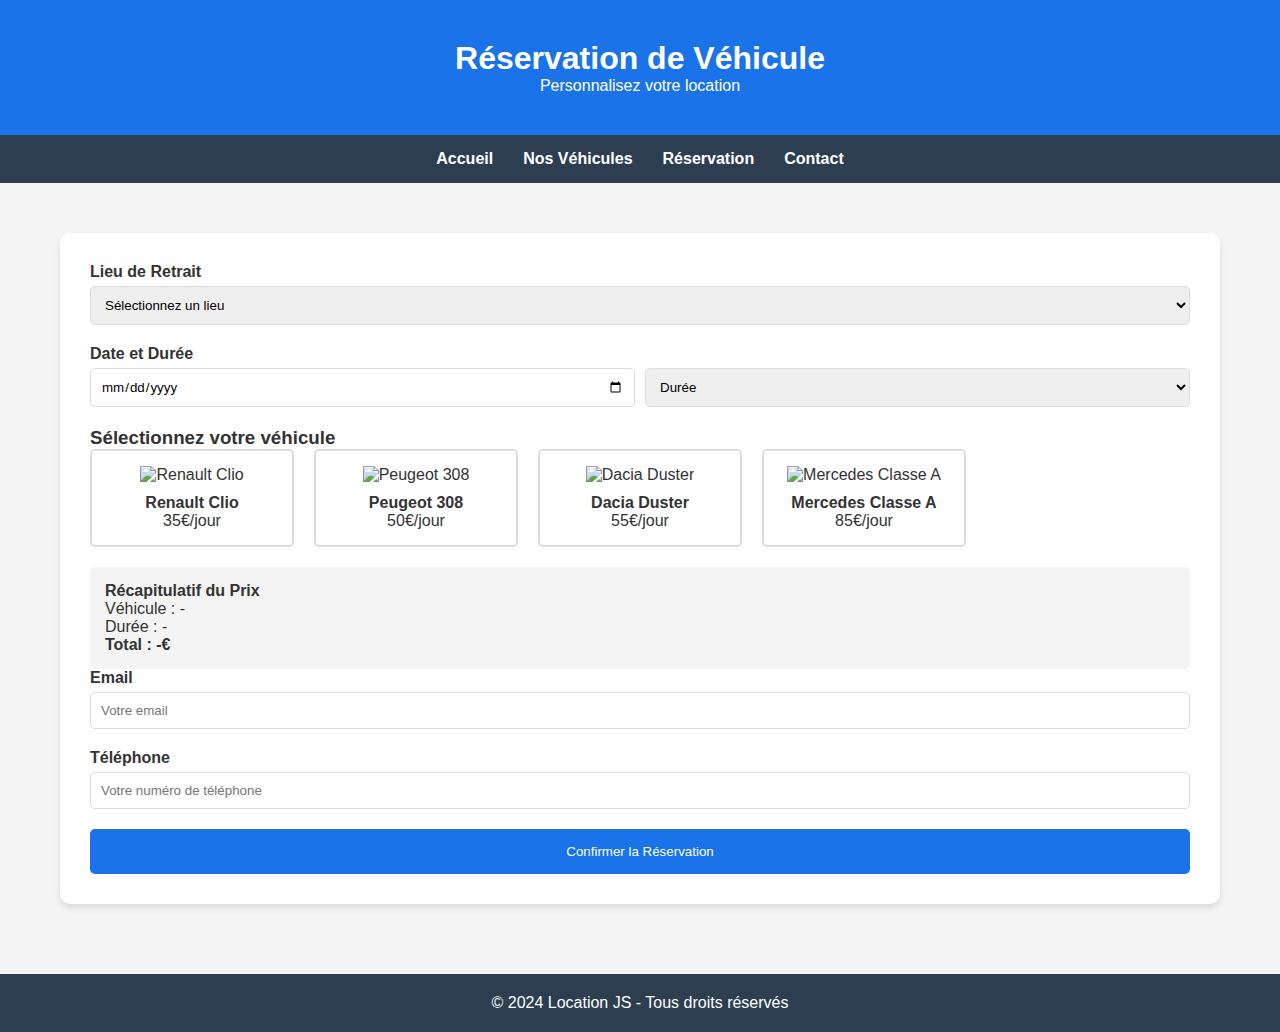
==== reservation.html @ 8a1fd9ed "test" ====
<!DOCTYPE html>
<html lang="fr">
<head>
    <meta charset="UTF-8">
    <meta name="viewport" content="width=device-width, initial-scale=1.0">
    <title>Réservation - Location Évasion</title>
    <link href="https://cdnjs.cloudflare.com/ajax/libs/font-awesome/6.0.0/css/all.min.css" rel="stylesheet">
    <link rel="stylesheet" href="reservation.css">
</head>
<body>
    <header>
        <div class="container">
            <h1>Réservation de Véhicule</h1>
            <p>Personnalisez votre location</p>
        </div>
    </header>

    <nav>
        <ul>
            <li><a href="index.html" id="home-link">Accueil</a></li>
            <li><a href="vehicules.html" id="cars-link">Nos Véhicules</a></li>
            <li><a href="reservation.html" id="reservation-link">Réservation</a></li>
            <li><a href="#" id="contact-link">Contact</a></li>
        </ul>
    </nav>

    <div class="container">
        <div class="reservation-container">
            <form id="reservationForm">
                <div class="form-group">
                    <label for="pickupLocation">Lieu de Retrait</label>
                    <select id="pickupLocation" required>
                        <option value="">Sélectionnez un lieu</option>
                        <option value="paris">Paris</option>
                        <option value="lyon">Lyon</option>
                        <option value="marseille">Marseille</option>
                        <option value="nice">Nice</option>
                    </select>
                </div>

                <div class="form-group">
                    <label>Date et Durée</label>
                    <div style="display: flex; gap: 10px;">
                        <input type="date" id="startDate" required style="flex: 1;">
                        <select id="rentalDuration" required style="flex: 1;">
                            <option value="">Durée</option>
                            <option value="1">1 jour</option>
                            <option value="3">3 jours</option>
                            <option value="7">1 semaine</option>
                            <option value="14">2 semaines</option>
                        </select>
                    </div>
                </div>

                <h3>Sélectionnez votre véhicule</h3>
                <div class="vehicle-selection" id="vehicleSelection">
                    <!-- Les véhicules seront générés dynamiquement -->
                </div>

                <div class="price-summary" id="priceSummary">
                    <h4>Récapitulatif du Prix</h4>
                    <p>Véhicule : <span id="selectedVehiclePrice">-</span></p>
                    <p>Durée : <span id="rentalDurationDisplay">-</span></p>
                    <p><strong>Total : <span id="totalPrice">-</span>€</strong></p>
                </div>

                <div class="form-group">
                    <label for="email">Email</label>
                    <input type="email" id="email" required placeholder="Votre email">
                </div>

                <div class="form-group">
                    <label for="phone">Téléphone</label>
                    <input type="tel" id="phone" required placeholder="Votre numéro de téléphone">
                </div>

                <button type="submit" class="submit-btn">Confirmer la Réservation</button>
            </form>
        </div>
    </div>

    <footer>
        <p>&copy; 2024 Location JS - Tous droits réservés</p>
    </footer>

    <script src="reservation.js"></script>
</body>
</html>
---- reservation.css ----
* {
    margin: 0;
    padding: 0;
    box-sizing: border-box;
    font-family: 'Arial', sans-serif;
}
body {
    background-color: #f4f4f4;
    color: #333;
}
.container {
    max-width: 1200px;
    margin: 0 auto;
    padding: 20px;
}
header {
    background-color: #1a73e8;
    color: white;
    padding: 20px 0;
    text-align: center;
}
nav {
    background-color: #2c3e50;
    padding: 15px 0;
}
nav ul {
    display: flex;
    justify-content: center;
    list-style: none;
}
nav ul li {
    margin: 0 15px;
}
nav ul li a {
    color: white;
    text-decoration: none;
    font-weight: bold;
    transition: color 0.3s ease;
}
nav ul li a:hover {
    color: #3498db;
}
.reservation-container {
    background-color: white;
    border-radius: 10px;
    box-shadow: 0 4px 6px rgba(0,0,0,0.1);
    padding: 30px;
    margin-top: 30px;
}
.form-group {
    margin-bottom: 20px;
}
.form-group label {
    display: block;
    margin-bottom: 5px;
    font-weight: bold;
}
.form-group input,
.form-group select {
    width: 100%;
    padding: 10px;
    border: 1px solid #ddd;
    border-radius: 5px;
}
.vehicle-selection {
    display: grid;
    grid-template-columns: repeat(auto-fill, minmax(200px, 1fr));
    gap: 20px;
    margin-bottom: 20px;
}
.vehicle-card {
    border: 2px solid #ddd;
    border-radius: 5px;
    padding: 15px;
    text-align: center;
    cursor: pointer;
    transition: all 0.3s ease;
}
.vehicle-card.selected {
    border-color: #1a73e8;
    background-color: #f0f6ff;
}
.vehicle-card img {
    max-width: 100%;
    height: 150px;
    object-fit: cover;
    margin-bottom: 10px;
}
.submit-btn {
    display: block;
    width: 100%;
    padding: 15px;
    background-color: #1a73e8;
    color: white;
    border: none;
    border-radius: 5px;
    cursor: pointer;
    transition: background-color 0.3s ease;
}
.submit-btn:hover {
    background-color: #125699;
}
footer {
    background-color: #2c3e50;
    color: white;
    text-align: center;
    padding: 20px 0;
    margin-top: 50px;
}
.price-summary {
    background-color: #f4f4f4;
    padding: 15px;
    border-radius: 5px;
    margin-top: 20px;
}
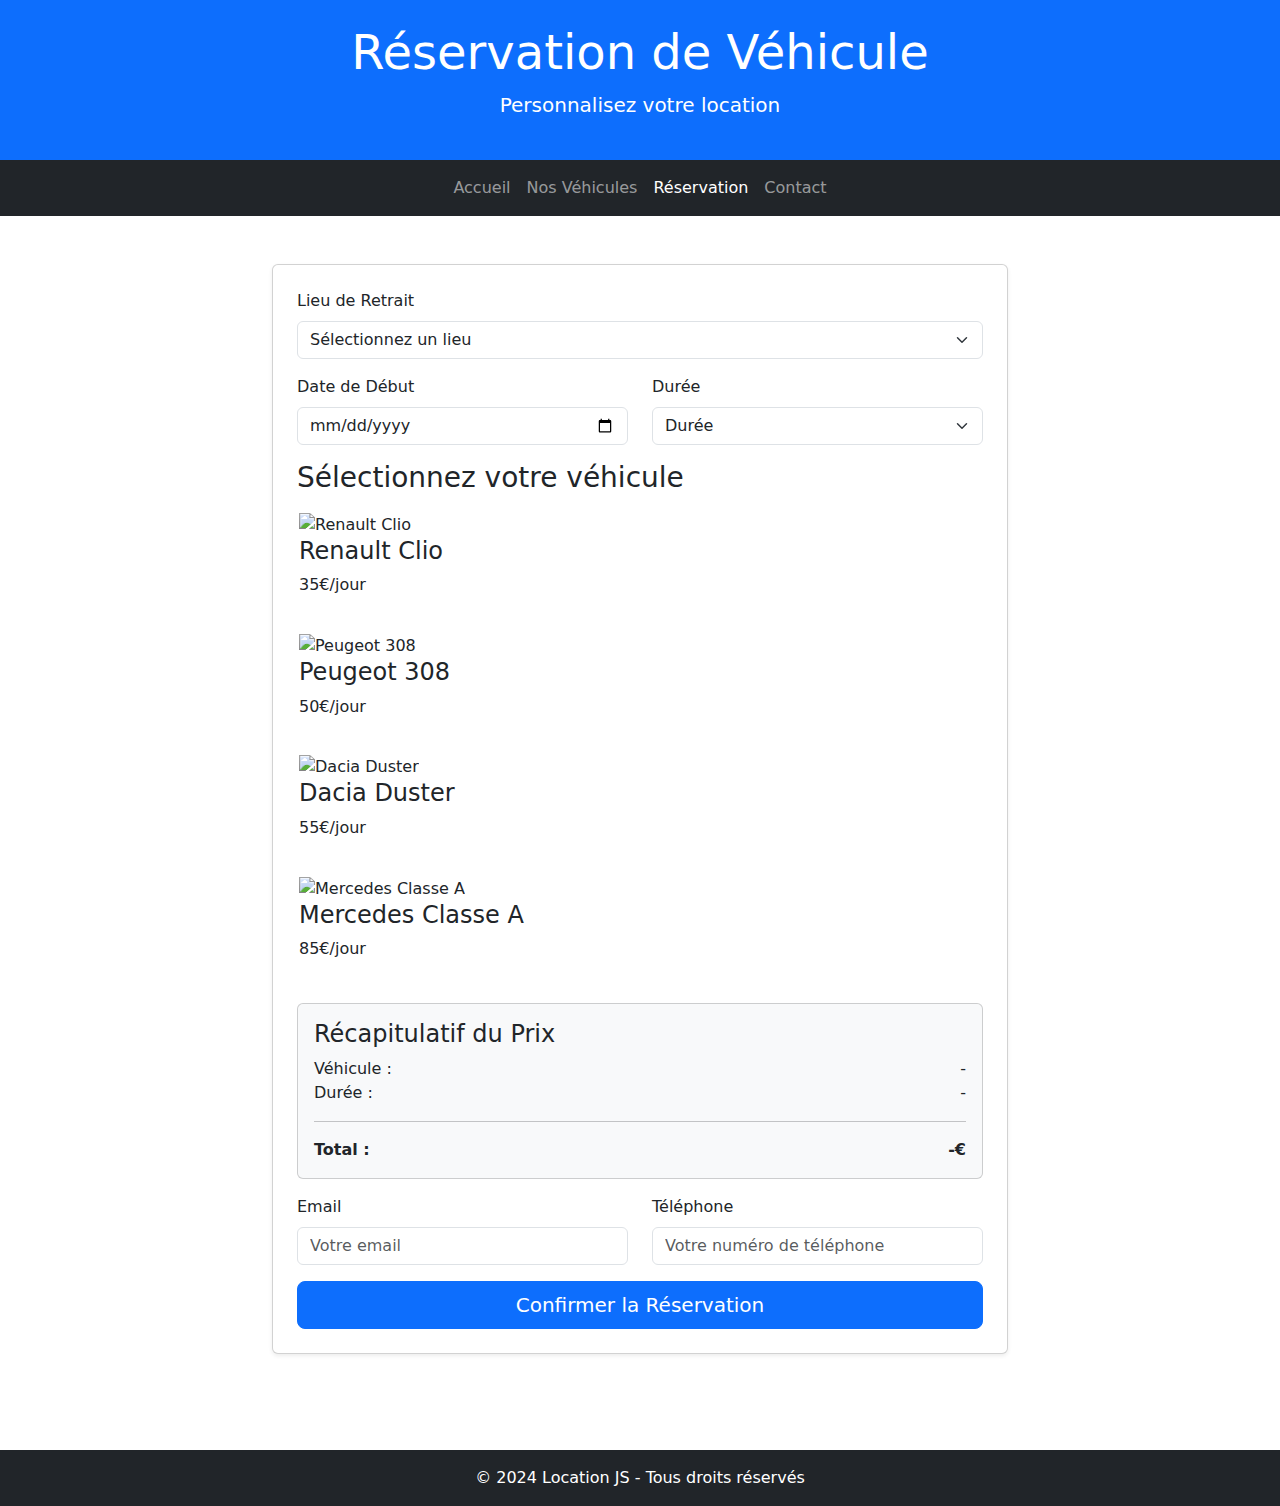
==== commit 12342e13: "test" ====
--- a/reservation.html
+++ b/reservation.html
@@ -4,84 +4,134 @@
     <meta charset="UTF-8">
     <meta name="viewport" content="width=device-width, initial-scale=1.0">
     <title>Réservation - Location Évasion</title>
+    
+    <!-- Bootstrap CSS -->
+    <link href="https://cdn.jsdelivr.net/npm/bootstrap@5.3.0/dist/css/bootstrap.min.css" rel="stylesheet">
+    
+    <!-- Font Awesome -->
     <link href="https://cdnjs.cloudflare.com/ajax/libs/font-awesome/6.0.0/css/all.min.css" rel="stylesheet">
     <link rel="stylesheet" href="reservation.css">
 </head>
 <body>
-    <header>
+    <!-- Header -->
+    <header class="bg-primary text-white text-center py-4">
         <div class="container">
-            <h1>Réservation de Véhicule</h1>
-            <p>Personnalisez votre location</p>
+            <h1 class="display-5">Réservation de Véhicule</h1>
+            <p class="lead">Personnalisez votre location</p>
         </div>
     </header>
 
-    <nav>
-        <ul>
-            <li><a href="index.html" id="home-link">Accueil</a></li>
-            <li><a href="vehicules.html" id="cars-link">Nos Véhicules</a></li>
-            <li><a href="reservation.html" id="reservation-link">Réservation</a></li>
-            <li><a href="#" id="contact-link">Contact</a></li>
-        </ul>
+    <!-- Navigation -->
+    <nav class="navbar navbar-expand-lg navbar-dark bg-dark">
+        <div class="container">
+            <button class="navbar-toggler" type="button" data-bs-toggle="collapse" data-bs-target="#navbarNav">
+                <span class="navbar-toggler-icon"></span>
+            </button>
+            <div class="collapse navbar-collapse justify-content-center" id="navbarNav">
+                <ul class="navbar-nav">
+                    <li class="nav-item">
+                        <a class="nav-link" href="index.html" id="home-link">Accueil</a>
+                    </li>
+                    <li class="nav-item">
+                        <a class="nav-link" href="vehicules.html" id="cars-link">Nos Véhicules</a>
+                    </li>
+                    <li class="nav-item">
+                        <a class="nav-link active" href="reservation.html" id="reservation-link">Réservation</a>
+                    </li>
+                    <li class="nav-item">
+                        <a class="nav-link" href="contact.html" id="contact-link">Contact</a>
+                    </li>
+                </ul>
+            </div>
+        </div>
     </nav>
 
-    <div class="container">
-        <div class="reservation-container">
-            <form id="reservationForm">
-                <div class="form-group">
-                    <label for="pickupLocation">Lieu de Retrait</label>
-                    <select id="pickupLocation" required>
-                        <option value="">Sélectionnez un lieu</option>
-                        <option value="paris">Paris</option>
-                        <option value="lyon">Lyon</option>
-                        <option value="marseille">Marseille</option>
-                        <option value="nice">Nice</option>
-                    </select>
-                </div>
+    <!-- Reservation Container -->
+    <div class="container py-5">
+        <div class="row justify-content-center">
+            <div class="col-md-8">
+                <div class="card shadow-sm">
+                    <div class="card-body p-4">
+                        <form id="reservationForm">
+                            <div class="mb-3">
+                                <label for="pickupLocation" class="form-label">Lieu de Retrait</label>
+                                <select id="pickupLocation" class="form-select" required>
+                                    <option value="">Sélectionnez un lieu</option>
+                                    <option value="paris">Paris</option>
+                                    <option value="lyon">Lyon</option>
+                                    <option value="marseille">Marseille</option>
+                                    <option value="nice">Nice</option>
+                                </select>
+                            </div>
 
-                <div class="form-group">
-                    <label>Date et Durée</label>
-                    <div style="display: flex; gap: 10px;">
-                        <input type="date" id="startDate" required style="flex: 1;">
-                        <select id="rentalDuration" required style="flex: 1;">
-                            <option value="">Durée</option>
-                            <option value="1">1 jour</option>
-                            <option value="3">3 jours</option>
-                            <option value="7">1 semaine</option>
-                            <option value="14">2 semaines</option>
-                        </select>
+                            <div class="row mb-3">
+                                <div class="col-md-6">
+                                    <label class="form-label">Date de Début</label>
+                                    <input type="date" id="startDate" class="form-control" required>
+                                </div>
+                                <div class="col-md-6">
+                                    <label class="form-label">Durée</label>
+                                    <select id="rentalDuration" class="form-select" required>
+                                        <option value="">Durée</option>
+                                        <option value="1">1 jour</option>
+                                        <option value="3">3 jours</option>
+                                        <option value="7">1 semaine</option>
+                                        <option value="14">2 semaines</option>
+                                    </select>
+                                </div>
+                            </div>
+
+                            <h3 class="mb-3">Sélectionnez votre véhicule</h3>
+                            <div class="row g-3 mb-4" id="vehicleSelection">
+                                <!-- Les véhicules seront générés dynamiquement -->
+                            </div>
+
+                            <div class="card bg-light mb-3">
+                                <div class="card-body">
+                                    <h4 class="card-title">Récapitulatif du Prix</h4>
+                                    <div class="row">
+                                        <div class="col-6">Véhicule :</div>
+                                        <div class="col-6 text-end" id="selectedVehiclePrice">-</div>
+                                    </div>
+                                    <div class="row">
+                                        <div class="col-6">Durée :</div>
+                                        <div class="col-6 text-end" id="rentalDurationDisplay">-</div>
+                                    </div>
+                                    <hr>
+                                    <div class="row fw-bold">
+                                        <div class="col-6">Total :</div>
+                                        <div class="col-6 text-end"><span id="totalPrice">-</span>€</div>
+                                    </div>
+                                </div>
+                            </div>
+
+                            <div class="row mb-3">
+                                <div class="col-md-6">
+                                    <label for="email" class="form-label">Email</label>
+                                    <input type="email" id="email" class="form-control" required placeholder="Votre email">
+                                </div>
+                                <div class="col-md-6">
+                                    <label for="phone" class="form-label">Téléphone</label>
+                                    <input type="tel" id="phone" class="form-control" required placeholder="Votre numéro de téléphone">
+                                </div>
+                            </div>
+
+                            <button type="submit" class="btn btn-primary btn-lg w-100">Confirmer la Réservation</button>
+                        </form>
                     </div>
                 </div>
-
-                <h3>Sélectionnez votre véhicule</h3>
-                <div class="vehicle-selection" id="vehicleSelection">
-                    <!-- Les véhicules seront générés dynamiquement -->
-                </div>
-
-                <div class="price-summary" id="priceSummary">
-                    <h4>Récapitulatif du Prix</h4>
-                    <p>Véhicule : <span id="selectedVehiclePrice">-</span></p>
-                    <p>Durée : <span id="rentalDurationDisplay">-</span></p>
-                    <p><strong>Total : <span id="totalPrice">-</span>€</strong></p>
-                </div>
-
-                <div class="form-group">
-                    <label for="email">Email</label>
-                    <input type="email" id="email" required placeholder="Votre email">
-                </div>
-
-                <div class="form-group">
-                    <label for="phone">Téléphone</label>
-                    <input type="tel" id="phone" required placeholder="Votre numéro de téléphone">
-                </div>
-
-                <button type="submit" class="submit-btn">Confirmer la Réservation</button>
-            </form>
+            </div>
         </div>
     </div>
 
-    <footer>
-        <p>&copy; 2024 Location JS - Tous droits réservés</p>
+    <!-- Footer -->
+    <footer class="bg-dark text-white text-center py-3 mt-5">
+        <p class="mb-0">&copy; 2024 Location JS - Tous droits réservés</p>
     </footer>
+
+    <!-- Bootstrap JS and Popper.js -->
+    <script src="https://cdn.jsdelivr.net/npm/@popperjs/core@2.11.6/dist/umd/popper.min.js"></script>
+    <script src="https://cdn.jsdelivr.net/npm/bootstrap@5.3.0/dist/js/bootstrap.min.js"></script>
 
     <script src="reservation.js"></script>
 </body>
--- a/reservation.css
+++ b/reservation.css
@@ -1,115 +1,16 @@
-* {
-    margin: 0;
-    padding: 0;
-    box-sizing: border-box;
-    font-family: 'Arial', sans-serif;
-}
-body {
-    background-color: #f4f4f4;
-    color: #333;
-}
-.container {
-    max-width: 1200px;
-    margin: 0 auto;
-    padding: 20px;
-}
-header {
-    background-color: #1a73e8;
-    color: white;
-    padding: 20px 0;
-    text-align: center;
-}
-nav {
-    background-color: #2c3e50;
-    padding: 15px 0;
-}
-nav ul {
-    display: flex;
-    justify-content: center;
-    list-style: none;
-}
-nav ul li {
-    margin: 0 15px;
-}
-nav ul li a {
-    color: white;
-    text-decoration: none;
-    font-weight: bold;
-    transition: color 0.3s ease;
-}
-nav ul li a:hover {
-    color: #3498db;
-}
-.reservation-container {
-    background-color: white;
-    border-radius: 10px;
-    box-shadow: 0 4px 6px rgba(0,0,0,0.1);
-    padding: 30px;
-    margin-top: 30px;
-}
-.form-group {
-    margin-bottom: 20px;
-}
-.form-group label {
-    display: block;
-    margin-bottom: 5px;
-    font-weight: bold;
-}
-.form-group input,
-.form-group select {
-    width: 100%;
-    padding: 10px;
-    border: 1px solid #ddd;
-    border-radius: 5px;
-}
-.vehicle-selection {
-    display: grid;
-    grid-template-columns: repeat(auto-fill, minmax(200px, 1fr));
-    gap: 20px;
-    margin-bottom: 20px;
-}
 .vehicle-card {
-    border: 2px solid #ddd;
-    border-radius: 5px;
-    padding: 15px;
-    text-align: center;
     cursor: pointer;
     transition: all 0.3s ease;
+    border: 2px solid transparent;
+}
+.vehicle-card:hover {
+    transform: scale(1.05);
 }
 .vehicle-card.selected {
     border-color: #1a73e8;
     background-color: #f0f6ff;
 }
 .vehicle-card img {
-    max-width: 100%;
     height: 150px;
     object-fit: cover;
-    margin-bottom: 10px;
 }
-.submit-btn {
-    display: block;
-    width: 100%;
-    padding: 15px;
-    background-color: #1a73e8;
-    color: white;
-    border: none;
-    border-radius: 5px;
-    cursor: pointer;
-    transition: background-color 0.3s ease;
-}
-.submit-btn:hover {
-    background-color: #125699;
-}
-footer {
-    background-color: #2c3e50;
-    color: white;
-    text-align: center;
-    padding: 20px 0;
-    margin-top: 50px;
-}
-.price-summary {
-    background-color: #f4f4f4;
-    padding: 15px;
-    border-radius: 5px;
-    margin-top: 20px;
-}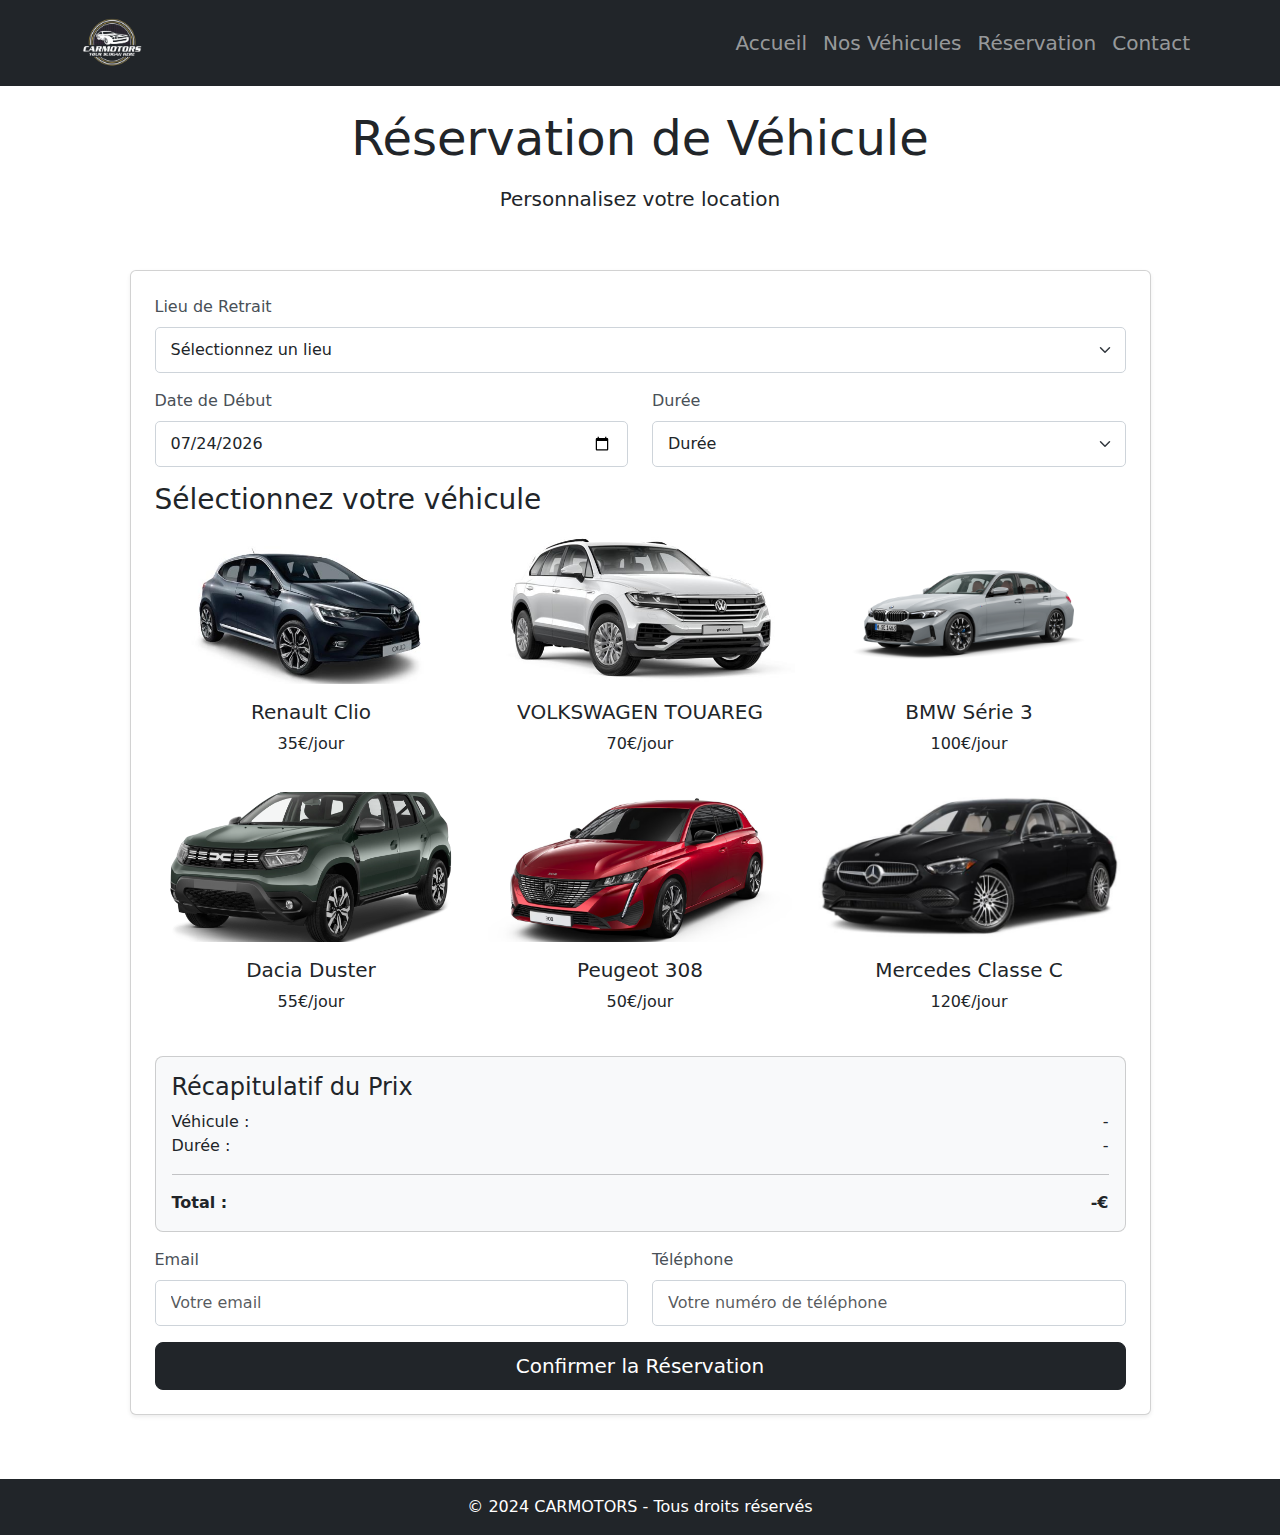
==== commit 26619ea7: "test" ====
--- a/reservation.html
+++ b/reservation.html
@@ -3,7 +3,7 @@
 <head>
     <meta charset="UTF-8">
     <meta name="viewport" content="width=device-width, initial-scale=1.0">
-    <title>Réservation - Location Évasion</title>
+    <title>CARMOTORS</title>
     
     <!-- Bootstrap CSS -->
     <link href="https://cdn.jsdelivr.net/npm/bootstrap@5.3.0/dist/css/bootstrap.min.css" rel="stylesheet">
@@ -13,22 +13,20 @@
     <link rel="stylesheet" href="reservation.css">
 </head>
 <body>
-    <!-- Header -->
-    <header class="bg-primary text-white text-center py-4">
-        <div class="container">
-            <h1 class="display-5">Réservation de Véhicule</h1>
-            <p class="lead">Personnalisez votre location</p>
-        </div>
-    </header>
-
     <!-- Navigation -->
     <nav class="navbar navbar-expand-lg navbar-dark bg-dark">
         <div class="container">
+            <!-- Logo ajouté à gauche -->
+            <a class="navbar-brand" href="index.html">
+                <img src="img/image.png" alt="Logo" height="60">
+            </a>
+            
             <button class="navbar-toggler" type="button" data-bs-toggle="collapse" data-bs-target="#navbarNav">
                 <span class="navbar-toggler-icon"></span>
             </button>
-            <div class="collapse navbar-collapse justify-content-center" id="navbarNav">
-                <ul class="navbar-nav">
+            
+            <div class="collapse navbar-collapse justify-content-end" id="navbarNav">
+                <ul class="navbar-nav fs-5">
                     <li class="nav-item">
                         <a class="nav-link" href="index.html" id="home-link">Accueil</a>
                     </li>
@@ -36,7 +34,7 @@
                         <a class="nav-link" href="vehicules.html" id="cars-link">Nos Véhicules</a>
                     </li>
                     <li class="nav-item">
-                        <a class="nav-link active" href="reservation.html" id="reservation-link">Réservation</a>
+                        <a class="nav-link" href="reservation.html" id="reservation-link">Réservation</a>
                     </li>
                     <li class="nav-item">
                         <a class="nav-link" href="contact.html" id="contact-link">Contact</a>
@@ -46,10 +44,17 @@
         </div>
     </nav>
 
+
+    <!-- Page Title -->
+    <div class="container text-center py-4">
+        <h2 class="display-5 mb-3">Réservation de Véhicule</h2>
+        <p class="lead">Personnalisez votre location</p>
+    </div>
+
     <!-- Reservation Container -->
-    <div class="container py-5">
+    <div class="container py-3">
         <div class="row justify-content-center">
-            <div class="col-md-8">
+            <div class="col-md-11">
                 <div class="card shadow-sm">
                     <div class="card-body p-4">
                         <form id="reservationForm">
@@ -116,7 +121,7 @@
                                 </div>
                             </div>
 
-                            <button type="submit" class="btn btn-primary btn-lg w-100">Confirmer la Réservation</button>
+                            <button type="submit" class="btn btn-dark btn-lg w-100">Confirmer la Réservation</button>
                         </form>
                     </div>
                 </div>
@@ -126,7 +131,7 @@
 
     <!-- Footer -->
     <footer class="bg-dark text-white text-center py-3 mt-5">
-        <p class="mb-0">&copy; 2024 Location JS - Tous droits réservés</p>
+        <p class="mb-0">&copy; 2024 CARMOTORS - Tous droits réservés</p>
     </footer>
 
     <!-- Bootstrap JS and Popper.js -->
--- a/reservation.css
+++ b/reservation.css
@@ -1,16 +1,86 @@
-.vehicle-card {
+
+
+/* Style pour les cartes de sélection de véhicule */
+.vehicle-selection-card {
     cursor: pointer;
     transition: all 0.3s ease;
     border: 2px solid transparent;
+    border-radius: 8px;
+    overflow: hidden;
 }
-.vehicle-card:hover {
-    transform: scale(1.05);
+
+.vehicle-selection-card:hover {
+    transform: translateY(-5px);
+    box-shadow: 0 10px 15px rgba(0, 0, 0, 0.1);
 }
-.vehicle-card.selected {
-    border-color: #1a73e8;
-    background-color: #f0f6ff;
+
+.vehicle-selection-card.selected {
+    border-color: #212529;
+    background-color: #f8f9fa;
+    box-shadow: 0 0 15px rgba(0, 0, 0, 0.2);
 }
-.vehicle-card img {
+
+.vehicle-selection-card img {
     height: 150px;
     object-fit: cover;
 }
+
+/* Style pour le formulaire */
+.form-label {
+    font-weight: 500;
+    color: #495057;
+}
+
+/* Personnalisation des inputs */
+.form-control, .form-select {
+    border-radius: 5px;
+    border: 1px solid #ced4da;
+    padding: 10px 15px;
+}
+
+.form-control:focus, .form-select:focus {
+    border-color: #6c757d;
+    box-shadow: 0 0 0 0.2rem rgba(108, 117, 125, 0.25);
+}
+
+/* Style pour le récapitulatif */
+.card.bg-light {
+    border-radius: 8px;
+    background-color: #f8f9fa !important;
+}
+
+.navbar-nav .nav-link.active {
+    font-weight: bold;
+    text-decoration: underline;
+}
+
+/* Bouton de confirmation */
+.btn-dark {
+    background-color: #212529;
+    border-color: #212529;
+    transition: all 0.3s ease;
+}
+
+.btn-dark:hover, .btn-dark:focus {
+    background-color: #343a40;
+    border-color: #343a40;
+    transform: translateY(-2px);
+    box-shadow: 0 5px 10px rgba(0, 0, 0, 0.1);
+}
+
+/* Animation pour les messages de confirmation */
+@keyframes fadeIn {
+    from { opacity: 0; }
+    to { opacity: 1; }
+}
+
+.fade-in {
+    animation: fadeIn 0.5s;
+}
+
+/* Style responsive */
+@media (max-width: 767px) {
+    .vehicle-selection-card {
+        margin-bottom: 15px;
+    }
+}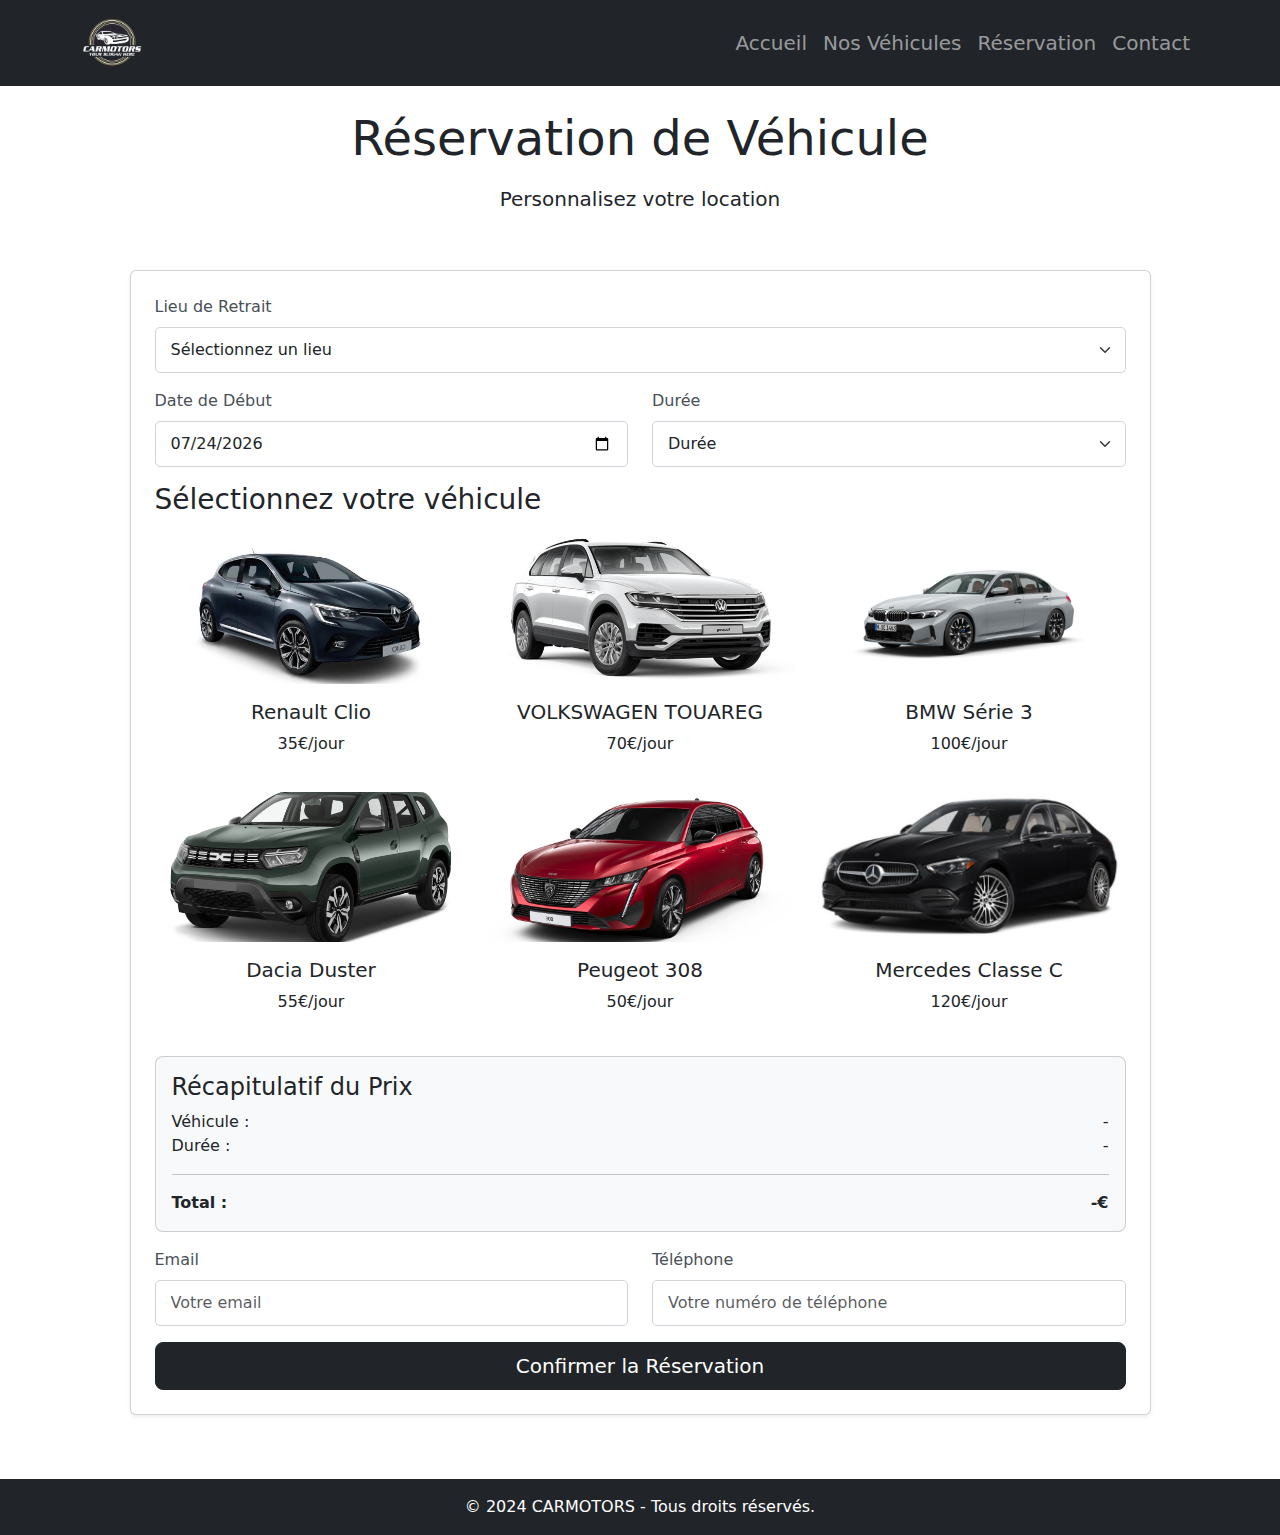
==== commit 432ff8b4: "test" ====
--- a/reservation.html
+++ b/reservation.html
@@ -10,7 +10,7 @@
     
     <!-- Font Awesome -->
     <link href="https://cdnjs.cloudflare.com/ajax/libs/font-awesome/6.0.0/css/all.min.css" rel="stylesheet">
-    <link rel="stylesheet" href="reservation.css">
+    <link rel="stylesheet" href="assets/css/reservation.css">
 </head>
 <body>
     <!-- Navigation -->
@@ -131,13 +131,13 @@
 
     <!-- Footer -->
     <footer class="bg-dark text-white text-center py-3 mt-5">
-        <p class="mb-0">&copy; 2024 CARMOTORS - Tous droits réservés</p>
+        <p class="mb-0">&copy; 2024 CARMOTORS - Tous droits réservés.</p>
     </footer>
 
     <!-- Bootstrap JS and Popper.js -->
     <script src="https://cdn.jsdelivr.net/npm/@popperjs/core@2.11.6/dist/umd/popper.min.js"></script>
     <script src="https://cdn.jsdelivr.net/npm/bootstrap@5.3.0/dist/js/bootstrap.min.js"></script>
 
-    <script src="reservation.js"></script>
+    <script src="assets/js/reservation.js"></script>
 </body>
 </html>--- a/assets/css/reservation.css
+++ b/assets/css/reservation.css
@@ -0,0 +1,85 @@
+
+
+/* Style pour les cartes de sélection de véhicule */
+.vehicle-selection-card {
+    cursor: pointer;
+    transition: all 0.3s ease;
+    border: 2px solid transparent;
+    border-radius: 8px;
+    overflow: hidden;
+}
+
+.vehicle-selection-card:hover {
+    transform: translateY(-5px);
+    box-shadow: 0 10px 15px rgba(0, 0, 0, 0.1);
+}
+
+.vehicle-selection-card.selected {
+    border-color: #212529;
+    background-color: #f8f9fa;
+    box-shadow: 0 0 15px rgba(0, 0, 0, 0.2);
+}
+
+.vehicle-selection-card img {
+    height: 150px;
+    object-fit: cover;
+}
+
+/* Style pour le formulaire */
+.form-label {
+    font-weight: 500;
+    color: #495057;
+}
+
+/* Personnalisation des inputs */
+.form-control, .form-select {
+    border-radius: 5px;
+    border: 1px solid #ced4da;
+    padding: 10px 15px;
+}
+
+.form-control:focus, .form-select:focus {
+    border-color: #6c757d;
+    box-shadow: 0 0 0 0.2rem rgba(108, 117, 125, 0.25);
+}
+
+/* Style pour le récapitulatif */
+.card.bg-light {
+    border-radius: 8px;
+    background-color: #f8f9fa !important;
+}
+
+.navbar-nav .nav-link:hover {
+     text-decoration: underline;
+}
+
+/* Bouton de confirmation */
+.btn-dark {
+    background-color: #212529;
+    border-color: #212529;
+    transition: all 0.3s ease;
+}
+
+.btn-dark:hover, .btn-dark:focus {
+    background-color: #343a40;
+    border-color: #343a40;
+    transform: translateY(-2px);
+    box-shadow: 0 5px 10px rgba(0, 0, 0, 0.1);
+}
+
+/* Animation pour les messages de confirmation */
+@keyframes fadeIn {
+    from { opacity: 0; }
+    to { opacity: 1; }
+}
+
+.fade-in {
+    animation: fadeIn 0.5s;
+}
+
+/* Style responsive */
+@media (max-width: 767px) {
+    .vehicle-selection-card {
+        margin-bottom: 15px;
+    }
+}